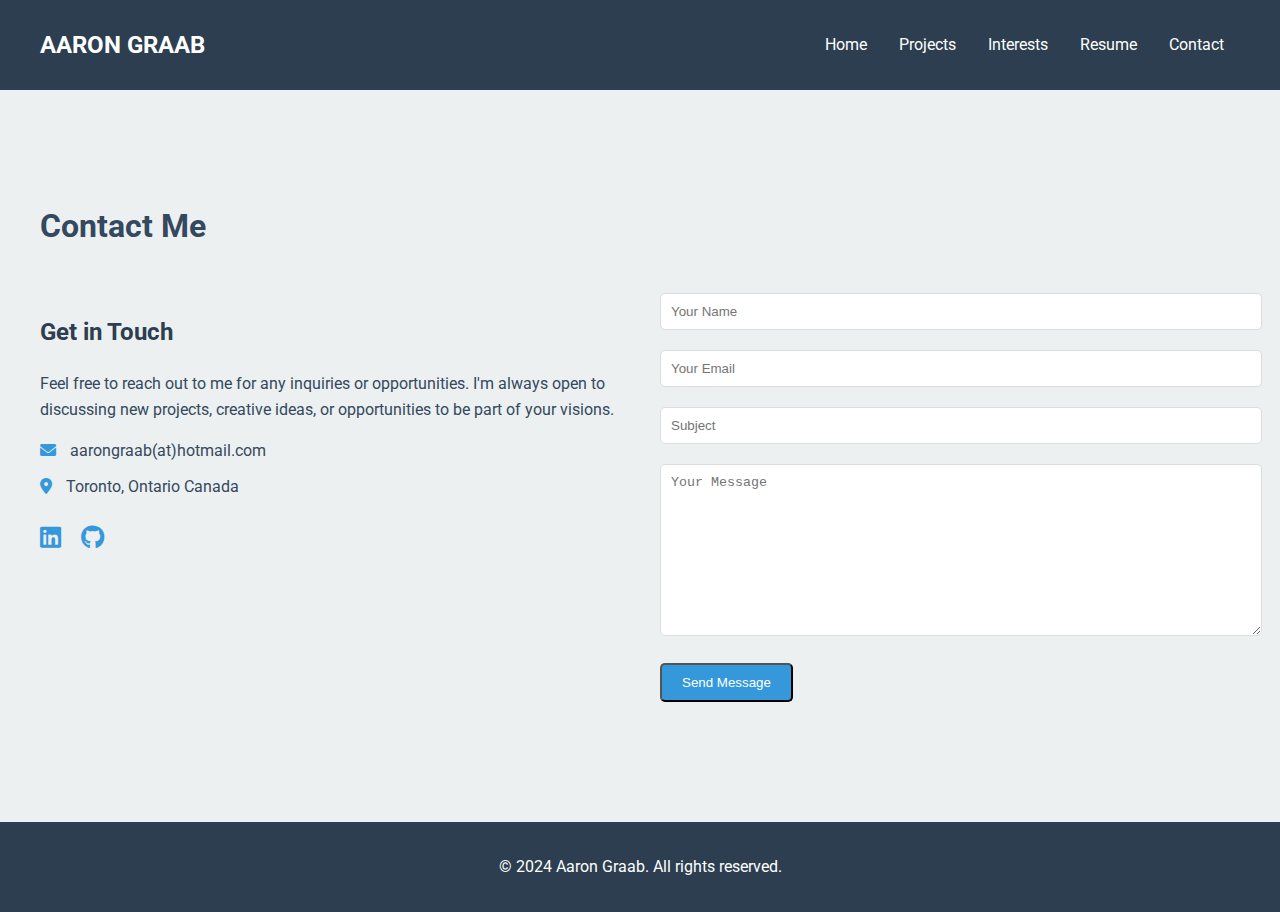
==== contact.html @ 4a404052 "Initial Commit" ====
<!DOCTYPE html>
<html lang="en">
<head>
    <meta charset="UTF-8">
    <meta name="viewport" content="width=device-width, initial-scale=1.0">
    <title>Aaron Graab - Contact</title>
    <link rel="stylesheet" href="styles.css">
    <link rel="stylesheet" href="https://cdnjs.cloudflare.com/ajax/libs/font-awesome/6.0.0/css/all.min.css">
    <link href="https://fonts.googleapis.com/css2?family=Roboto:wght@300;400;700&display=swap" rel="stylesheet">
</head>
<body>
    <header>
        <nav>
            <div class="logo">AARON GRAAB</div>
            <ul>
                <li><a href="index.html">Home</a></li>
                <li><a href="projects.html">Projects</a></li>
                <li><a href="interests.html">Interests</a></li>
                <li><a href="resume.html">Resume</a></li>
                <li><a href="contact.html">Contact</a></li>
            </ul>
            <div class="menu-toggle">
                <i class="fas fa-bars"></i>
            </div>
        </nav>
    </header>

    <main>
        <div class="contact-container">
            <h1>Contact Me</h1>
            <div class="contact-content">
                <div class="contact-info">
                    <h2>Get in Touch</h2>
                    <p>Feel free to reach out to me for any inquiries or opportunities. I'm always open to discussing new projects, creative ideas, or opportunities to be part of your visions.</p>
                    <ul class="contact-list">
                        <li><i class="fas fa-envelope"></i> aarongraab(at)hotmail.com </li>
                        <li><i class="fas fa-map-marker-alt"></i> Toronto, Ontario Canada</li>
                    </ul>
                    <div class="social-icons">
                        <a href="https://www.linkedin.com/in/aarongraab/" class="social-icon"><i class="fab fa-linkedin"></i></a>
                        <a href="https://github.com/aarongraab" class="social-icon"><i class="fab fa-github"></i></a>
                    </div>
                </div>
                <form class="contact-form" action="https://formspree.io/f/xyzznqgz" method="POST">
                    <input type="text" name="name" placeholder="Your Name" required>
                    <input type="email" name="email" placeholder="Your Email" required>
                    <input type="text" name="subject" placeholder="Subject" required>
                    <textarea name="message" placeholder="Your Message" required></textarea>
                    <button type="submit" class="btn">Send Message</button>
                </form>
            </div>
        </div>
    </main>

    <footer>
        <p>&copy; 2024 Aaron Graab. All rights reserved.</p>
    </footer>
    <script type="module">
        import Main from './main.js';
        Main();
    </script>
</body>
</html>
---- styles.css ----
:root {
    --primary-color: #2C3E50;
    --secondary-color: #3498DB;
    --accent-color: #E74C3C;
    --background-color: #ECF0F1;
    --text-color: #34495E;
}

html, body {
    height: 100%;
    margin: 0;
    padding: 0;
}

body {
    font-family: 'Roboto', Arial, sans-serif;
    line-height: 1.6;
    background-color: var(--background-color);
    color: var(--text-color);
    display: flex;
    flex-direction: column;
}

header {
    background: var(--primary-color);
    color: #fff;
    padding: 1rem 0;
    position: fixed;
    width: 100%;
    top: 0;
    z-index: 1000;
}

nav {
    display: flex;
    justify-content: space-between;
    align-items: center;
    max-width: 1200px;
    margin: 0 auto;
    padding: 0 20px;
}

.logo {
    font-size: 1.5rem;
    font-weight: bold;
}

nav ul {
    list-style: none;
    padding: 0;
    display: flex;
}

nav ul li {
    margin: 0 1rem;
}

nav ul li a {
    color: #fff;
    text-decoration: none;
    transition: color 0.3s ease;
}

nav ul li a:hover {
    color: var(--secondary-color);
}

.menu-toggle {
    display: none;
    font-size: 1.5rem;
    cursor: pointer;
}

main {
    flex: 1 0 auto;
    padding-top: 80px;
    padding-bottom: 60px;
}

.content-container,
.lower-section-wrapper {
    max-width: 1200px;
    width: 90%;
    margin: 0 auto;
    box-sizing: border-box;
}

.content-container {
    margin-top: 80px;
    margin-bottom: 40px;
    padding: 40px;
    background-color: #fff;
    border-radius: 8px;
    box-shadow: 0 2px 10px rgba(0, 0, 0, 0.1);
}

.content-container h1 {
    color: var(--primary-color);
    font-size: 2.5rem;
    margin-bottom: 30px;
    text-align: center;
}

.profile-section {
    display: flex;
    align-items: center;
    gap: 40px;
}

.profile-photo {
    width: 200px;
    height: 200px;
    border-radius: 50%;
    overflow: hidden;
    flex-shrink: 0;
    box-shadow: 0 4px 8px rgba(0, 0, 0, 0.1);
    transition: transform 0.3s ease;
}

.profile-photo:hover {
    transform: scale(1.05);
}

.profile-photo img {
    width: 100%;
    height: 100%;
    object-fit: cover;
}

.content-text {
    flex-grow: 1;
}

.content-text h2 {
    color: var(--primary-color);
    font-size: 2rem;
    margin: 0 0 10px 0;
}

.social-icons {
    display: flex;
    gap: 20px;
    margin-top: 20px;
}

.social-icon {
    color: var(--secondary-color);
    font-size: 1.5rem;
    text-decoration: none;
    transition: color 0.3s ease;
}

.social-icon:hover {
    color: var(--accent-color);
}

.lower-section-wrapper {
    margin-bottom: 40px;
    display: flex;
    /*flex-direction: row-reverse;*/
    gap: 40px;
    justify-content: space-between;
    align-items: flex-start; 
}

.right-side-containers {
    flex: 1;
    display: flex;
    flex-direction: column;
    gap: 0px;
    min-width: 300px;
    max-width: 350px;
}

.education-brief-container,
.languages-container,
.coding-music-container {
    background-color: white;
    border-radius: 8px;
    box-shadow: 0 2px 10px rgba(0, 0, 0, 0.1);
    padding: 30px;
}

/* Education Brief Styles */
.education-brief-container h2,
.languages-container h2,
.coding-music-container h2 {
    color: var(--primary-color);
    margin-bottom: 20px;
    text-align: center;
}

.education-brief-container h2,
.skills-container h2,
.languages-container h2,
.coding-music-container h2,
.timeline-container h2 {
    margin-top: -10px;  /* Move titles up */
    padding-top: 0;     /* Remove any top padding */
}

.education-item {
    margin-bottom: 15px;
}

.education-item:last-child {
    margin-bottom: 0;
}

.education-item h3 {
    color: var(--text-color);
    font-size: 1.1rem;
    margin-bottom: 5px;
}

.education-item p {
    color: var(--text-color);
    margin: 0;
}

.education-item .year {
    color: var(--secondary-color);
    font-size: 0.9rem;
    margin-top: 2px;
}

/* Languages Styles */
.languages-container {
    margin-top: 0px;  
 }

.languages-container ul {
    list-style: none;
    padding: 0;
    margin: 0;
}

.languages-container li {
    display: flex;
    align-items: center;
    margin-bottom: 15px;
    font-size: 1.1rem;  /* Slightly larger text */
    padding-left: 0;
}

.languages-container li span.language {
    color: var(--text-color);
    font-weight: 500;  /* Make language name slightly bold */
}

.languages-container li span.proficiency {
    color: var(--secondary-color);
    font-style: italic;
    margin-left: 8px;
}

.languages-container li::before {
    position: absolute;
    left: 5px;
    color: var(--secondary-color);
}

/* Coding Music Styles */
.coding-music-container {
    margin-top: 40px;  
 }

.music-links {
    list-style: none;
    padding: 0;
    margin: 0;
}

.music-links li {
    margin-bottom: 12px;
}

.music-links a {
    color: var(--text-color);
    text-decoration: none;
    display: flex;
    align-items: center;
    gap: 10px;
    transition: color 0.3s ease;
}

.music-links a:hover {
    color: var(--secondary-color);
}

.music-links i {
    font-size: 1.2rem;
    color: var(--secondary-color);
}

.timeline-container {
    flex: 2;
    min-width: 300px;
    background-color: white;
    border-radius: 8px;
    box-shadow: 0 2px 10px rgba(0, 0, 0, 0.1);
    padding: 40px;
    margin: 0;
    width: 100%;
}

.timeline-container h2 {
    text-align: center;
    color: var(--primary-color);
    margin: 0 0 40px 0;
}

.timeline {
    position: relative;
    padding: 20px 0;
}

.timeline::before {
    content: '';
    position: absolute;
    width: 2px;
    background: var(--secondary-color);
    top: 0;
    bottom: 0;
    left: 50%;
    margin-left: -1px;
}

.timeline-item {
    padding: 0px; /* Reduced padding */
    position: relative;
    background-color: inherit;
    width: calc(50% - 30px); /* Make items narrower */
    box-sizing: border-box;
    opacity: 0;
    transform: translateY(30px);  /* Reduced from 50px for subtler animation */
    transition: all 0.6s ease;    /* Slightly faster animation */
    will-change: opacity, transform;  /* Optimize performance */
}

.timeline-item.visible {
    opacity: 1;
    transform: translateY(0);
}

.timeline-item:nth-child(odd) {
    left: 0;
    margin-right: 30px; /* Space from center line */
}

.timeline-item:nth-child(even) {
    left: calc(50% + 30px); /* Closer to center line */
}

.timeline-content {
    padding: 20px 30px;
    background-color: white;
    position: relative;
    border-radius: 6px;
    box-shadow: 0 2px 10px rgba(0, 0, 0, 0.1);
    transition: transform 0.2s ease, box-shadow 0.2s ease;
}

.timeline-content h3 {
    color: var(--primary-color);
    margin-top: 0;
}

.timeline-content:hover {
    transform: translateY(-2px);
    box-shadow: 0 4px 15px rgba(0, 0, 0, 0.15);
}

.timeline-dot {
    width: 16px;
    height: 16px;
    background-color: var(--secondary-color);
    border-radius: 50%;
    position: absolute;
    top: 50%;
    transform: translateY(-50%);
    z-index: 1;
}

.timeline-item:nth-child(odd) .timeline-dot {
    right: -38px;
}

.timeline-item:nth-child(even) .timeline-dot {
    left: -38px;
}

.timeline-item:nth-child(odd) .timeline-content::after {
    content: '';
    position: absolute;
    width: 0;
    height: 0;
    top: 50%;
    right: -10px;
    border: medium solid white;
    border-width: 10px 0 10px 10px;
    border-color: transparent transparent transparent white;
    transform: translateY(-50%);
}

.timeline-item:nth-child(even) .timeline-content::after {
    content: '';
    position: absolute;
    width: 0;
    height: 0;
    top: 50%;
    left: -10px;
    border: medium solid white;
    border-width: 10px 10px 10px 0;
    border-color: transparent white transparent transparent;
    transform: translateY(-50%);
}

.skills-container {
    background-color: white;
    border-radius: 8px;
    box-shadow: 0 2px 10px rgba(0, 0, 0, 0.1);
    padding: 30px;
    margin: 40px 0;
 }

.skills-section {
    height: auto;
    position: static;
}

.skill-item {
    margin-bottom: 20px;
}

.skill-info {
    display: flex;
    justify-content: space-between;
    margin-bottom: 5px;
}

.progress-bar {
    width: 100%;
    height: 8px;
    background-color: #e0e0e0;
    border-radius: 4px;
    overflow: hidden;
}

.progress {
    height: 100%;
    background-color: var(--secondary-color);
    border-radius: 4px;
    transition: width 0.5s ease-in-out;
}

footer {
    background: var(--primary-color);
    color: #fff;
    text-align: center;
    padding: 1rem 0;
    flex-shrink: 0;
}

/* Projects Page Styles */
.projects-container {
    max-width: 1200px;
    margin: 80px auto 40px;
    padding: 20px;
}

.project-grid {
    display: flex;
    flex-direction: column;
    gap: 40px;
    max-width: 1000px;  /* Or whatever width you prefer */
    margin: 0 auto;
}

.project-card {
    width: 100%;
    background-color: #fff;
    border-radius: 8px;
    box-shadow: 0 2px 10px rgba(0, 0, 0, 0.1);
    overflow: hidden;
    transition: transform 0.3s ease;
}

.project-card:hover {
    transform: translateY(-5px);
}

.project-card img {
    width: 100%;
    height: 800px;
    object-fit: cover;
}

.project-card h3 {
    padding: 20px 20px 10px;
    margin: 0;
    color: var(--primary-color);
}

.project-card p {
    padding: 0 20px 20px;
    margin: 0;
}

.btn {
    display: inline-block;
    background-color: var(--secondary-color);
    color: #fff;
    padding: 10px 20px;
    text-decoration: none;
    border-radius: 5px;
    transition: background-color 0.3s ease;
}

.btn:hover {
    background-color: var(--accent-color);
}

/* Interests Page Styles */
.interests-container {
    max-width: 1200px;
    margin: 80px auto 40px;
    padding: 20px;
}

.interests-grid {
    display: grid;
    grid-template-columns: repeat(auto-fit, minmax(250px, 1fr));
    gap: 30px;
}

.interest-card {
    background-color: #fff;
    border-radius: 8px;
    box-shadow: 0 2px 10px rgba(0, 0, 0, 0.1);
    padding: 20px;
    text-align: center;
    transition: transform 0.3s ease;
}

.interest-card:hover {
    transform: translateY(-5px);
}

.interest-card i {
    font-size: 3rem;
    color: var(--secondary-color);
    margin-bottom: 15px;
}

.interest-card h3 {
    color: var(--primary-color);
    margin-bottom: 10px;
}

.project-images {
    position: relative;
    width: 100%;
    height: 800px;  /* Set explicit height */
}

.image-slider {
    display: flex;
    width: 100%;
    height: 100%;  /* Make slider fill the container height */
    transition: transform 0.3s ease-in-out;
}

.slider-image {
    width: 100%;
    height: 100%;
    object-fit: contain;
    max-width: 1000px;  /* Add max-width constraint */
    max-height: 700px;  /* Add max-height constraint */
    margin: 0 auto;     /* Center the image */
    background-color: #f5f5f5;
    flex-shrink: 0;
}

.slider-image.zoom-out {
    height: auto;         /* Let height adjust naturally */
    max-height: 100%;     /* Ensure it doesn't overflow */
    object-fit: scale-down;  /* This will ensure the whole image is visible */
}

.slider-image.alien {
    height: auto;         
    max-height: 100%;     
}

.slider-image.ml {
    height: auto;         
    max-height: 100%;     
}

.slider-btn {
    position: absolute;
    top: 50%;
    transform: translateY(-50%);
    background: rgba(0, 0, 0, 0.5);
    color: white;
    border: none;
    width: 40px;
    height: 40px;
    border-radius: 50%;
    cursor: pointer;
    display: flex;
    align-items: center;
    justify-content: center;
    transition: background-color 0.3s ease;
}

.slider-btn:hover {
    background: rgba(0, 0, 0, 0.7);
}

.prev-btn {
    left: 10px;
}

.next-btn {
    right: 10px;
}

.slider-dots {
    position: absolute;
    bottom: 10px;
    left: 50%;
    transform: translateX(-50%);
    display: flex;
    gap: 8px;
}

.dot {
    width: 8px;
    height: 8px;
    border-radius: 50%;
    background: rgba(255, 255, 255, 0.5);
    cursor: pointer;
    transition: background-color 0.3s ease;
}

.dot.active {
    background: white;
}

/* Resume Page Styles */
.resume-container {
    max-width: 900px;
    width: 90%;
    margin: 80px auto 40px;
    padding: 40px 60px;
    background-color: #fff;
    border-radius: 8px;
    box-shadow: 0 2px 10px rgba(0, 0, 0, 0.1);
}

.resume-header {
    text-align: center;
    margin-bottom: 30px;
}

.resume-container h1 {
    color: var(--primary-color);
    font-size: 2.5rem;
    margin-bottom: 0px;
    margin-top: -10px;
    padding: 0 20px;
}

.contact-info p {
    margin: 0px 0;
    color: var(--text-color);
}

.resume-section {
    margin-bottom: 40px;
}

.resume-section h2 {
    color: var(--primary-color);
    border-bottom: 2px solid var(--secondary-color);
    padding-bottom: 0px;
    margin-bottom: 20px;
    font-weight: bold;
    text-align: center; 
    margin-top: -20px;
}

.job-header, .education-header {
    display: flex;
    justify-content: space-between;
    align-items: flex-start;
    margin-bottom: 10px;
}

.job-title-location h3, .school-info h3 {
    margin-bottom: 5px;
    margin-top: -5px;
    color: var(--text-color);
}

.role {
    font-weight: 500;
    margin-bottom: 5px;
}

.resume-item {
    margin-bottom: 30px;
}

.resume-item h3 {
    color: var(--text-color);
    margin-bottom: 0px;
    margin-top: -10px;
}

.resume-item p {
    color: var(--text-color);
    line-height: 1.6;
    margin-top: 5px;
}

.date {
    color: var(--text-color);
    font-weight: 500;
    font-style: italic;
    margin-top: -5px;  /* Keep this if needed */
    position: relative;
    top: -12px;  /* This will help align with the h3 headers */
}

/* Skills Section */
.skills-grid {
    display: grid;
    grid-template-columns: repeat(3, 1fr);
    gap: 30px;
    justify-items: center; /* Centers the columns */
    text-align: center; /* Centers the text within each column */
}

.skills-list {
    list-style-type: none;
    padding: 0;
    margin: 0;
    display: inline-block; /* Helps with centering */
    text-align: left; /* Keeps bullet points aligned properly */
}

.skills-list li {
    color: var(--text-color);
    margin-bottom: 8px;
    padding-left: 15px;
    position: relative;
}

.skills-list li::before {
    content: "•";
    position: absolute;
    left: 0;
    color: var(--text-color);
}

/* Resume download button */
.download-resume-container {
    text-align: center;
    margin: -20px auto 60px;
    width: 90%;
    max-width: 1200px;
}

.download-button {
    display: inline-flex;
    align-items: center;
    gap: 10px;
    background-color: var(--secondary-color);
    color: white;
    padding: 12px 24px;
    border-radius: 6px;
    text-decoration: none;
    font-weight: 500;
    transition: background-color 0.3s ease;
}

.download-button:hover {
    background-color: var(--accent-color);
}

.download-button i {
    font-size: 1.1em;
}

/* Contact Page Styles */
.contact-container {
    max-width: 1200px;
    margin: 80px auto 40px;
    padding: 20px;
}

.contact-content {
    display: flex;
    gap: 40px;
    margin-top: 40px;
}

.contact-info, .contact-form {
    flex: 1;
}

.contact-info h2 {
    color: var(--primary-color);
    margin-bottom: 20px;
}

.contact-list {
    list-style-type: none;
    padding: 0;
}

.contact-list li {
    margin-bottom: 10px;
}

.contact-list i {
    color: var(--secondary-color);
    margin-right: 10px;
}

.contact-form input,
.contact-form textarea {
    width: 100%;
    padding: 10px;
    margin-bottom: 20px;
    border: 1px solid #ddd;
    border-radius: 5px;
}

.contact-form textarea {
    height: 150px;
}

/* Media Queries */
@media screen and (max-width: 480px) {
    .skills-grid {
        grid-template-columns: 1fr; 
    }
}

/* Responsive Design */
@media screen and (max-width: 768px) {
    .menu-toggle {
        display: block;
    }

    .resume-container {
        padding: 20px;
    }

    .skills-grid {
        grid-template-columns: 1fr;
    }

    .job-header, .education-header {
        flex-direction: column;
    }

    .date {
        margin-top: 5px;
    }

    .skills-grid {
        grid-template-columns: repeat(2, 1fr); /* Two columns on smaller screens */
        gap: 20px;
    }

    .lower-section-wrapper {
        width: 100%;
        padding: 0;
    }
 
    .right-side-containers {
        max-width: 100%;
        width: 90%;  /* Match content container width */
        margin: 0 auto;  /* Center containers */
        order: -1;
    }
 
    .education-brief-container,
    .languages-container,
    .coding-music-container,
    .skills-container, 
    .timeline-container {
        width: 90%;
    }
 
    .skills-container {
        margin-top: 0px;
    }

    .timeline-container {
        width: 90%;  /* Match other containers */
        margin: 0 auto;  /* Center the container */
        padding: 0px;  /* Add padding */
        padding-top: 20px;
    }
 
    .coding-music-container {
        margin-top: 40px;
    }
 
    .languages-container {
        margin-top: 40px;
    }

    nav ul {
        display: none;
        position: absolute;
        top: 100%;
        left: 0;
        width: 100%;
        background: var(--primary-color);
        flex-direction: column;
        text-align: center;
    }

    nav ul.show {
        display: flex;
    }

    nav ul li {
        margin: 1rem 0;
    }

    .profile-section {
        flex-direction: column;
        text-align: center;
    }

    .profile-photo {
        margin-bottom: 20px;
    }

    .contact-content {
        flex-direction: column;
    }

    .lower-section-wrapper {
        flex-direction: column;
    }

    .skills-container {
        order: -1;
        max-width: 100%;
    }

    .languages-container li::before {
        display: none;  
    }

    .languages-container li {
        padding-left: 0;  
    }

    .timeline::before {
        left: 31px;
    }

    .timeline-item {
        width: 100%;
        padding-left: 70px;
        padding-right: 25px;
        padding-top: 5px;
        padding-bottom: 5px;
    }

    .timeline-item:nth-child(even) {
        left: 0%;
    }

    .timeline-content {
        padding: 15px 20px;
    }

    .timeline-dot {
        left: 22px !important;
    }

    .timeline-item:nth-child(odd) .timeline-content::after,
    .timeline-item:nth-child(even) .timeline-content::after {
        display: none;
    }

    .project-grid {
        grid-template-columns: 1fr;  /* Single column on mobile */
    }

    .project-images {
        height: 400px;  /* Adjust for mobile */
    }
}
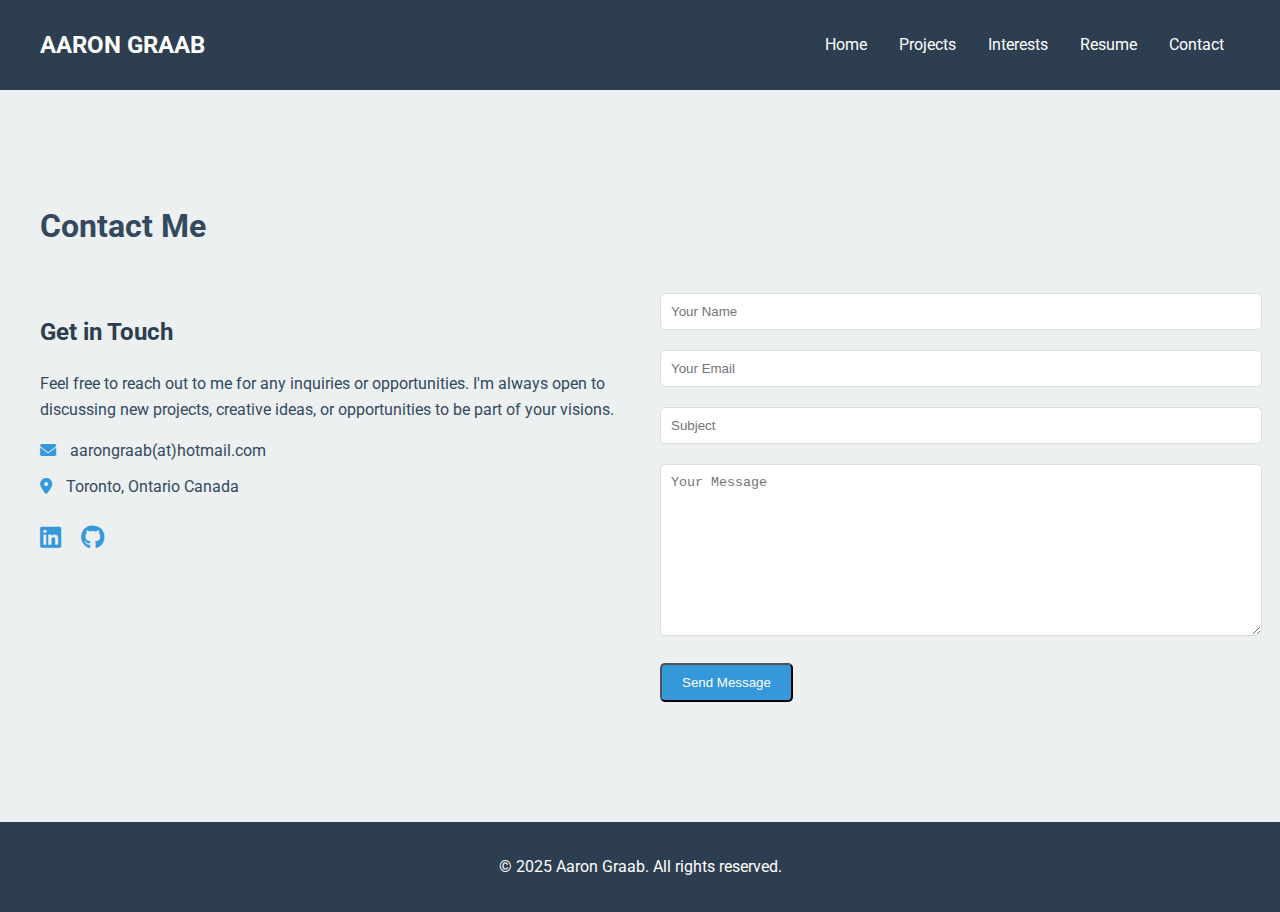
==== commit b7e4e338: "Update contact.html" ====
--- a/contact.html
+++ b/contact.html
@@ -53,7 +53,7 @@
     </main>
 
     <footer>
-        <p>&copy; 2024 Aaron Graab. All rights reserved.</p>
+        <p>&copy; 2025 Aaron Graab. All rights reserved.</p>
     </footer>
     <script type="module">
         import Main from './main.js';
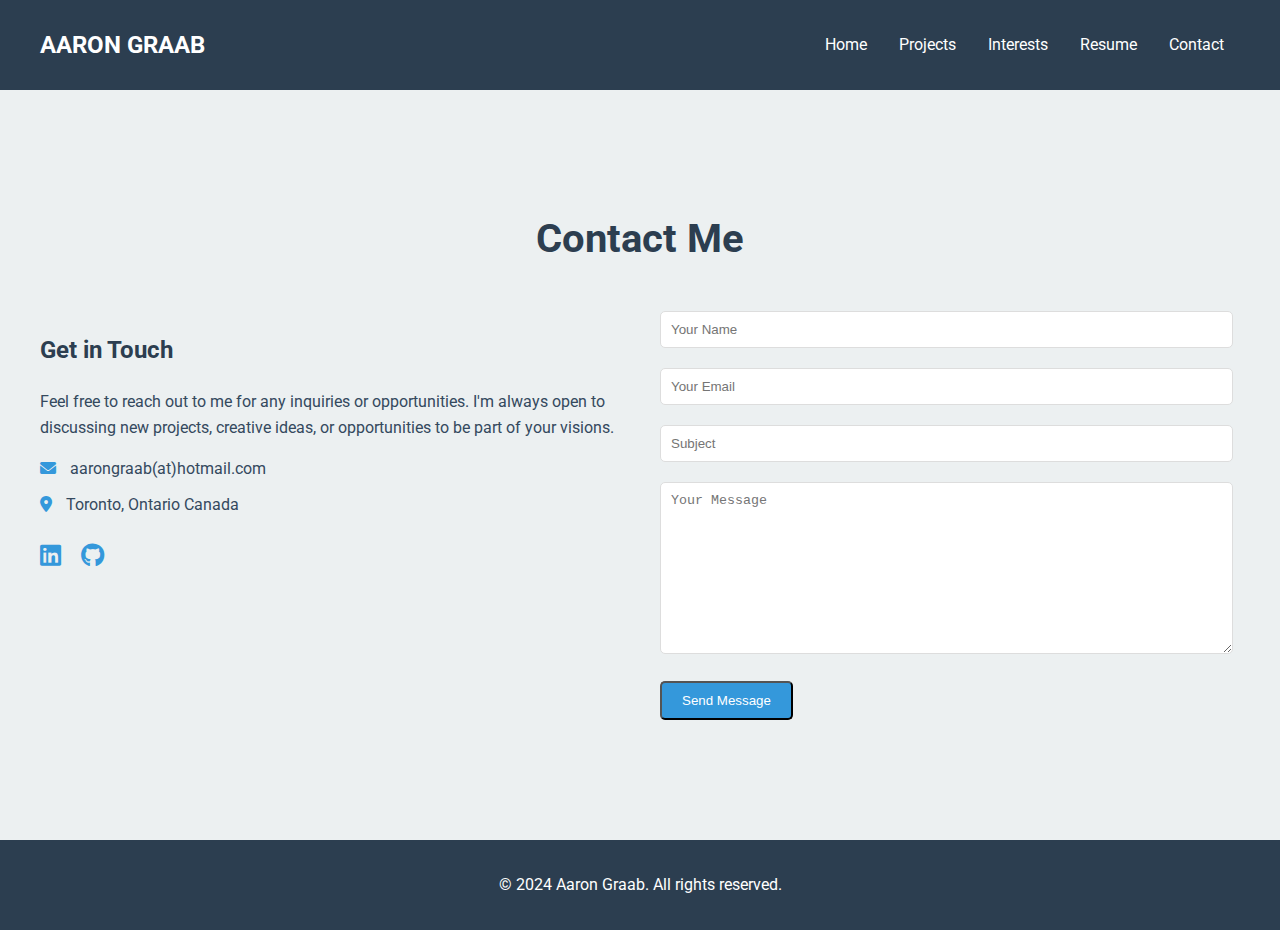
==== commit f7f926a3: "Updated" ====
--- a/contact.html
+++ b/contact.html
@@ -4,7 +4,8 @@
     <meta charset="UTF-8">
     <meta name="viewport" content="width=device-width, initial-scale=1.0">
     <title>Aaron Graab - Contact</title>
-    <link rel="stylesheet" href="styles.css">
+    <link rel="stylesheet" href="styles/base.css">
+    <link rel="stylesheet" href="styles/contact.css">
     <link rel="stylesheet" href="https://cdnjs.cloudflare.com/ajax/libs/font-awesome/6.0.0/css/all.min.css">
     <link href="https://fonts.googleapis.com/css2?family=Roboto:wght@300;400;700&display=swap" rel="stylesheet">
 </head>
@@ -41,7 +42,7 @@
                         <a href="https://github.com/aarongraab" class="social-icon"><i class="fab fa-github"></i></a>
                     </div>
                 </div>
-                <form class="contact-form" action="https://formspree.io/f/xyzznqgz" method="POST">
+                <form id="contactForm" class="contact-form">
                     <input type="text" name="name" placeholder="Your Name" required>
                     <input type="email" name="email" placeholder="Your Email" required>
                     <input type="text" name="subject" placeholder="Subject" required>
@@ -53,7 +54,7 @@
     </main>
 
     <footer>
-        <p>&copy; 2025 Aaron Graab. All rights reserved.</p>
+        <p>&copy; 2024 Aaron Graab. All rights reserved.</p>
     </footer>
     <script type="module">
         import Main from './main.js';
--- a/styles/base.css
+++ b/styles/base.css
@@ -0,0 +1,150 @@
+/* Core Variables */
+:root {
+    --primary-color: #2C3E50;
+    --secondary-color: #3498DB;
+    --accent-color: #E74C3C;
+    --background-color: #ECF0F1;
+    --text-color: #34495E;
+}
+
+/* Reset & Base Styles */
+html, body {
+    height: 100%;
+    margin: 0;
+    padding: 0;
+}
+
+body {
+    font-family: 'Roboto', Arial, sans-serif;
+    line-height: 1.6;
+    background-color: var(--background-color);
+    color: var(--text-color);
+    display: flex;
+    flex-direction: column;
+}
+
+/* Header & Navigation */
+header {
+    background: var(--primary-color);
+    color: #fff;
+    padding: 1rem 0;
+    position: fixed;
+    width: 100%;
+    top: 0;
+    z-index: 1000;
+}
+
+nav {
+    display: flex;
+    justify-content: space-between;
+    align-items: center;
+    max-width: 1200px;
+    margin: 0 auto;
+    padding: 0 20px;
+}
+
+.logo {
+    font-size: 1.5rem;
+    font-weight: bold;
+}
+
+nav ul {
+    list-style: none;
+    padding: 0;
+    display: flex;
+}
+
+nav ul li {
+    margin: 0 1rem;
+}
+
+nav ul li a {
+    color: #fff;
+    text-decoration: none;
+    transition: color 0.3s ease;
+}
+
+nav ul li a:hover {
+    color: var(--secondary-color);
+}
+
+.menu-toggle {
+    display: none;
+    font-size: 1.5rem;
+    cursor: pointer;
+}
+
+/* Main Content Container */
+main {
+    flex: 1 0 auto;
+    padding-top: 80px;
+    padding-bottom: 60px;
+}
+
+/* Footer */
+footer {
+    background: var(--primary-color);
+    color: #fff;
+    text-align: center;
+    padding: 1rem 0;
+    flex-shrink: 0;
+}
+
+/* Common Components */
+.btn {
+    display: inline-block;
+    background-color: var(--secondary-color);
+    color: #fff;
+    padding: 10px 20px;
+    text-decoration: none;
+    border-radius: 5px;
+    transition: background-color 0.3s ease;
+}
+
+.btn:hover {
+    background-color: var(--accent-color);
+}
+
+/* Social Icons - Used across multiple pages */
+.social-icons {
+    display: flex;
+    gap: 20px;
+    margin-top: 20px;
+}
+
+.social-icon {
+    color: var(--secondary-color);
+    font-size: 1.5rem;
+    text-decoration: none;
+    transition: color 0.3s ease;
+}
+
+.social-icon:hover {
+    color: var(--accent-color);
+}
+
+/* Responsive Design */
+@media screen and (max-width: 768px) {
+    .menu-toggle {
+        display: block;
+    }
+
+    nav ul {
+        display: none;
+        position: absolute;
+        top: 100%;
+        left: 0;
+        width: 100%;
+        background: var(--primary-color);
+        flex-direction: column;
+        text-align: center;
+    }
+
+    nav ul.show {
+        display: flex;
+    }
+
+    nav ul li {
+        margin: 1rem 0;
+    }
+}--- a/styles/contact.css
+++ b/styles/contact.css
@@ -0,0 +1,73 @@
+/* Contact Page Specific Styles */
+.contact-container {
+    max-width: 1200px;
+    margin: 80px auto 40px;
+    padding: 20px;
+}
+
+.contact-container h1 {
+    color: var(--primary-color);
+    font-size: 2.5rem;
+    margin-bottom: 30px;
+    text-align: center;
+}
+
+.contact-content {
+    display: flex;
+    gap: 40px;
+    margin-top: 40px;
+}
+
+/* Contact Info Section */
+.contact-info, 
+.contact-form {
+    flex: 1;
+}
+
+.contact-info h2 {
+    color: var(--primary-color);
+    margin-bottom: 20px;
+}
+
+.contact-list {
+    list-style-type: none;
+    padding: 0;
+}
+
+.contact-list li {
+    margin-bottom: 10px;
+}
+
+.contact-list i {
+    color: var(--secondary-color);
+    margin-right: 10px;
+}
+
+/* Contact Form */
+.contact-form input,
+.contact-form textarea {
+    width: 95%;
+    padding: 10px;
+    margin-bottom: 20px;
+    border: 1px solid #ddd;
+    border-radius: 5px;
+}
+
+.contact-form textarea {
+    height: 150px;
+}
+
+/* Responsive Design for Contact Page */
+@media screen and (max-width: 768px) {
+    .contact-content {
+        flex-direction: column;
+    }
+
+    .contact-form input,
+    .contact-form textarea {
+    width: 95%;
+    margin-bottom: 20px;
+    border: 1px solid #ddd;
+    border-radius: 5px;
+    }
+}